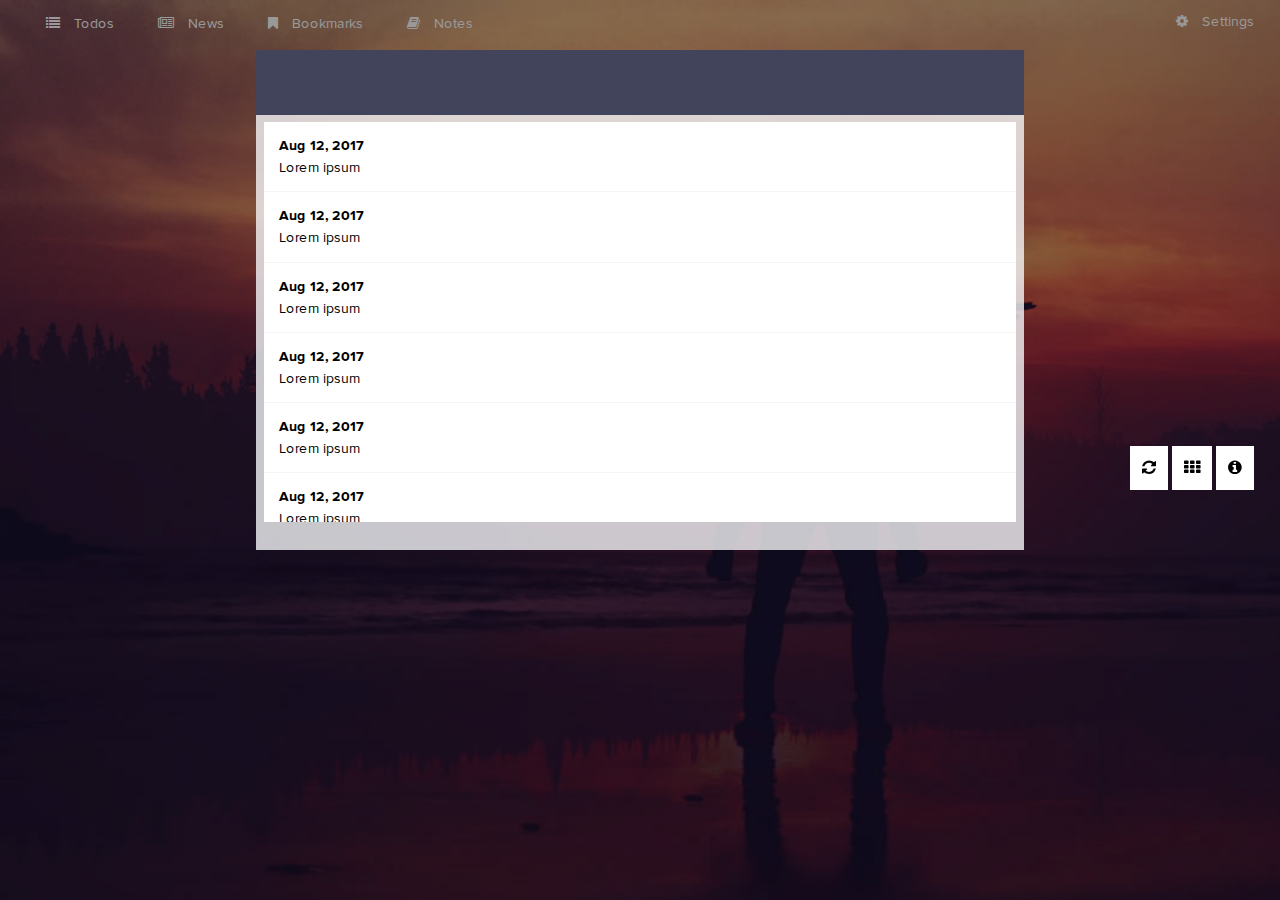
==== index.html @ 051ea27d "initial notes page" ====
<!DOCTYPE html>
<html lang="en">
<head>
	<title> Dashboard </title>
	<meta charset="utf-8">
	<meta name="viewport" content="width=device-width, initial-scale=1">
	<link rel="stylesheet" type="text/css" href="public/css/font.css">
	<link rel="stylesheet" type="text/css" href="public/css/app.css">
	<link rel="stylesheet" type="text/css" href="public/font-awesome/css/font-awesome.min.css">
</head>
<body id="body">

	<div class="notes-background">
		<div class="notes">
			<header></header>
			<div class="notes-main">
				<div class="notes-content"> 
					<span> Aug 12, 2017 </span>
					<span>Lorem ipsum </span>
				</div>
				<div class="notes-content"> 
					<span> Aug 12, 2017 </span>
					<span>Lorem ipsum </span>
				</div>
				<div class="notes-content"> 
					<span> Aug 12, 2017 </span>
					<span>Lorem ipsum </span>
				</div>
				<div class="notes-content"> 
					<span> Aug 12, 2017 </span>
					<span>Lorem ipsum </span>
				</div>
				<div class="notes-content"> 
					<span> Aug 12, 2017 </span>
					<span>Lorem ipsum </span>
				</div>
				<div class="notes-content"> 
					<span> Aug 12, 2017 </span>
					<span>Lorem ipsum </span>
				</div>
				<div class="notes-content"> 
					<span> Aug 12, 2017 </span>
					<span>Lorem ipsum </span>
				</div>
				<div class="notes-content"> 
					<span> Aug 12, 2017 </span>
					<span>Lorem ipsum </span>
				</div>																				
			</div>
		</div>
	</div>

	<div class="outerwrapper">
		<header>
			<div class="header-left">
				<ul>
					<li><a href="javascript:;"> <i class="fa fa-list"></i> Todos </a></li>
					<li><a href="javascript:;"> <i class="fa fa-newspaper-o"></i> News </a></li>
					<li><a href="javascript:;"> <i class="fa fa-bookmark"></i> Bookmarks </a></li>
					<li><a href="javascript:;"> <i class="fa fa-book"></i> Notes </a></li>
				</ul>
			</div>
			<div class="header-right">
				<i class="fa fa-cog"></i> Settings
			</div>
		</header>
		<main>
			<div class="main-inner">
				<div class="time-box" id="time"></div>
				<div class="date-box" id="date"></div>
			</div>
		</main>
		<footer>
			<div class="footer-left"></div>
			<div class="footer-right">
				<div class="footer-right-info" id="info-box">
					picture from unsplash.com
				</div>

				<div class="footer-right-info" id="background-image-box">
					<div class="image-box"></div>
					<div class="image-box"></div>
					<div class="image-box"></div>
					<div class="image-box"></div>
					<div class="image-box"></div>
					<div class="image-box"></div>
				</div>

				<span id="refresh"> <i class="fa fa-refresh"></i> </span>
				<span id="showImage"> <i class="fa fa-th"></i> </span>
				<span id="info"> <i class="fa fa-info-circle"></i> </span>
			</div>
		</footer>
	</div>

	<script type="text/javascript" src="public/js/background.js"></script>
	<script type="text/javascript" src="public/js/time.js"></script>
</body>
</html>
---- public/css/font.css ----
@font-face {
	font-family: 'Proxima Nova';
	font-weight: 300;
	font-style: normal;
	src: url("../fonts/proximanova/ProximaNova-Light.eot");
	src: url("../fonts/proximanova/ProximaNova-Light.eot?#iefix") format("embedded-opentype"), url("../fonts/proximanova/ProximaNova-Light.woff2") format("woff2"), url("../fonts/proximanova/ProximaNova-Light.woff") format("woff"), url("../fonts/proximanova/ProximaNova-Light.ttf") format("truetype"), url("../fonts/proximanova/ProximaNova-Light.svg#ProximaNova-Light") format("svg")
}
@font-face {
	font-family: 'Proxima Nova';
	font-weight: bold;
	font-style: normal;
	src: url("../fonts/proximanova/ProximaNova-Bold.eot");
	src: url("../fonts/proximanova/ProximaNova-Bold.eot?#iefix") format("embedded-opentype"), url("../fonts/proximanova/ProximaNova-Bold.woff2") format("woff2"), url("../fonts/proximanova/ProximaNova-Bold.woff") format("woff"), url("../fonts/proximanova/ProximaNova-Bold.ttf") format("truetype"), url("../fonts/proximanova/ProximaNova-Bold.svg#ProximaNova-Bold") format("svg")
}
@font-face {
	font-family: 'Proxima Nova';
	font-weight: normal;
	font-style: normal;
	src: url("../fonts/proximanova/ProximaNova-Regular.eot");
	src: url("../fonts/proximanova/ProximaNova-Regular.eot?#iefix") format("embedded-opentype"), url("../fonts/proximanova/ProximaNova-Regular.woff2") format("woff2"), url("../fonts/proximanova/ProximaNova-Regular.woff") format("woff"), url("../fonts/proximanova/ProximaNova-Regular.ttf") format("truetype"), url("../fonts/proximanova/ProximaNova-Regular.svg#ProximaNova-Regular") format("svg")
}
---- public/css/app.css ----
html, body, ul, ol, li, form, fieldset, legend, div {
  margin: 0;
  padding: 0;
  box-sizing: border-box; }

h1, h2, h3, h4, h5, h6, p {
  margin: 0;
  padding: 0; }

a {
  text-decoration: none; }

fieldset, img {
  border: 0; }

.outer-wrapper {
  width: 100%;
  margin: 0 auto;
  box-sizing: border-box; }

html {
  min-height: 100%;
  margin: 0;
  padding: 0; }

body {
  background-image: url("../../public/images/background.jpg");
  background-repeat: no-repeat;
  font-family: "Proxima Nova", sans-serif;
  background-size: cover;
  box-sizing: border-box; }

.outerwrapper {
  width: 100%;
  height: auto;
  margin: auto; }

header {
  width: 96%;
  padding: 1% 2%;
  margin-bottom: 130px; }
  header:after {
    content: "";
    display: block;
    clear: both; }

.header-left {
  float: left; }
  .header-left ul {
    list-style-type: none; }
    .header-left ul li {
      display: inline-block; }
      .header-left ul li i {
        margin-right: 10px; }
      .header-left ul li a {
        margin: 20px;
        font-size: 14px;
        color: #FFF; }

.header-right {
  font-size: 14px;
  float: right;
  color: #FFF; }
  .header-right i {
    margin-right: 10px; }

main {
  padding: 2% 3%; }

.main-inner {
  max-width: 600px;
  height: auto;
  margin: auto; }

.time-box {
  max-width: auto;
  margin: auto;
  height: auto;
  text-align: center; }
  .time-box h3 {
    font-size: 100px;
    color: #FFF; }

.date-box {
  max-width: auto;
  margin: auto;
  height: auto;
  text-align: center; }
  .date-box h3 {
    font-size: 20px;
    color: #FFF; }

.notes-background {
  background: rgba(0, 0, 0, 0.4);
  position: fixed;
  width: 100%;
  height: 100%;
  font-size: 14px;
  top: 0;
  left: 0; }

.notes {
  width: 60%;
  max-width: 1000px;
  height: 500px;
  position: fixed;
  top: 50px;
  left: 50%;
  background: rgba(244, 245, 248, 0.8);
  transform: translate(-50%, 0); }
  .notes header {
    width: 96%;
    height: 50px;
    margin: auto;
    background: #42445B; }

.notes-main {
  width: 98%;
  height: 400px;
  overflow-y: hidden;
  overflow-y: scroll;
  margin: 7px auto;
  background: #FFF; }

.notes-content {
  width: 100%;
  height: auto;
  margin: auto;
  padding: 2%;
  border-bottom: 1px solid #F5F5F5; }
  .notes-content:hover {
    background-color: #F5F5F5; }
  .notes-content span {
    display: block; }
    .notes-content span:nth-of-type(1) {
      color: #000;
      font-weight: 600;
      margin-bottom: 5px; }

footer {
  width: 96%;
  padding: 2%;
  margin-top: 170px;
  position: relative; }
  footer:after {
    content: "";
    display: block;
    clear: both; }

.footer-left {
  float: left; }

.footer-right {
  float: right; }
  .footer-right span {
    display: inline-block;
    padding: 12px;
    background: #FFF;
    cursor: pointer; }

.background-image-box,
.footer-right-info {
  width: 200px;
  height: auto;
  background-color: #FFF;
  position: absolute;
  font-size: 12px;
  bottom: 75px;
  right: 27px;
  display: none;
  padding: 1%; }

.background-image-box:after {
  content: "";
  display: block;
  clear: both; }

.image-box {
  width: 50px;
  height: 50px;
  background-color: red;
  margin-right: 3px;
  margin-left: 3px;
  margin-bottom: 3px;
  float: left; }

/*# sourceMappingURL=app.css.map */
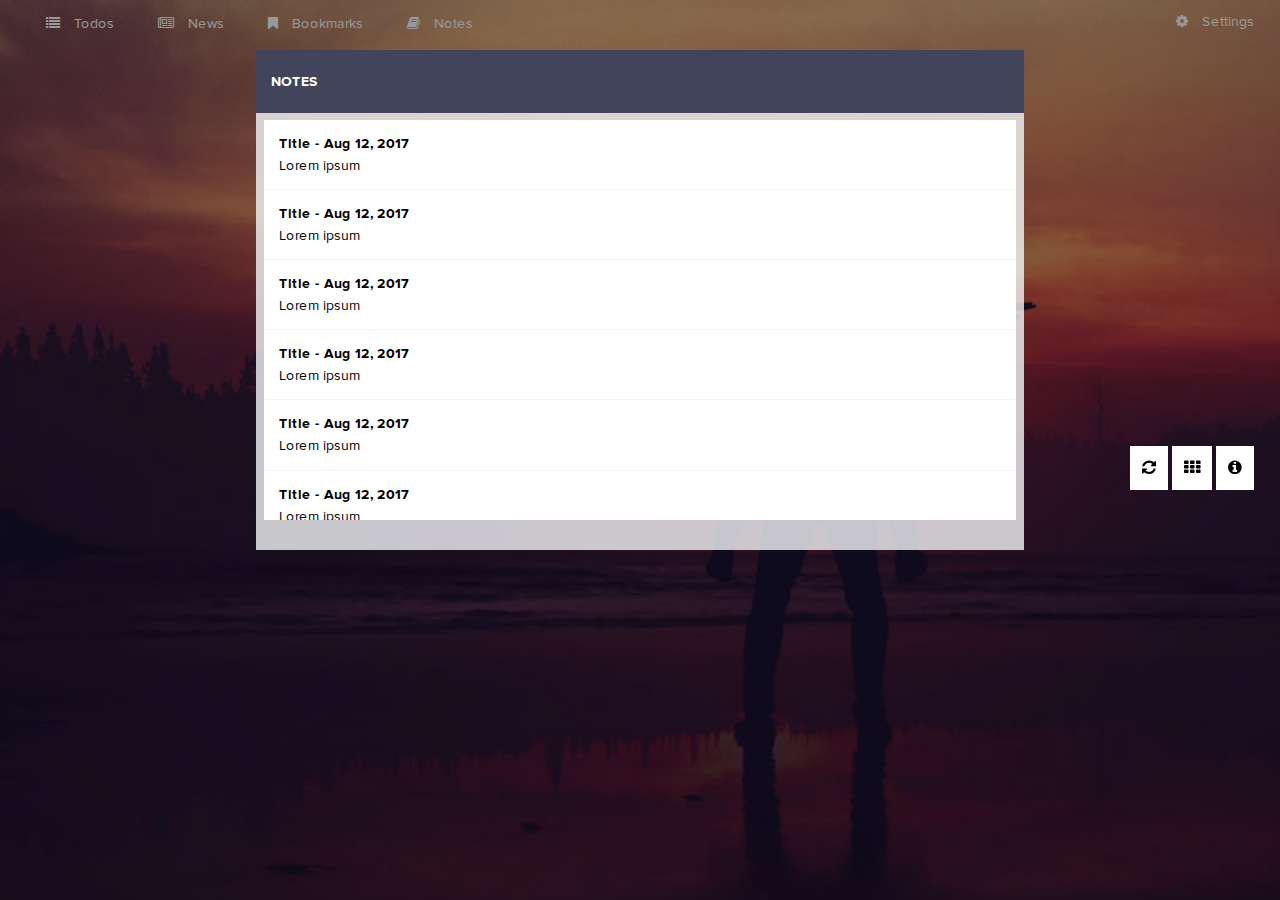
==== commit 24f9c4dd: "added readme" ====
--- a/index.html
+++ b/index.html
@@ -12,38 +12,40 @@
 
 	<div class="notes-background">
 		<div class="notes">
-			<header></header>
+			<div class="notes-header">
+				<h4>NOTES</h4>
+			</div>
 			<div class="notes-main">
 				<div class="notes-content"> 
-					<span> Aug 12, 2017 </span>
+					<span> Title - Aug 12, 2017 </span>
 					<span>Lorem ipsum </span>
 				</div>
 				<div class="notes-content"> 
-					<span> Aug 12, 2017 </span>
+					<span> Title - Aug 12, 2017 </span>
 					<span>Lorem ipsum </span>
 				</div>
 				<div class="notes-content"> 
-					<span> Aug 12, 2017 </span>
+					<span> Title - Aug 12, 2017 </span>
 					<span>Lorem ipsum </span>
 				</div>
 				<div class="notes-content"> 
-					<span> Aug 12, 2017 </span>
+					<span> Title - Aug 12, 2017 </span>
 					<span>Lorem ipsum </span>
 				</div>
 				<div class="notes-content"> 
-					<span> Aug 12, 2017 </span>
+					<span> Title - Aug 12, 2017 </span>
 					<span>Lorem ipsum </span>
 				</div>
 				<div class="notes-content"> 
-					<span> Aug 12, 2017 </span>
+					<span> Title - Aug 12, 2017 </span>
 					<span>Lorem ipsum </span>
 				</div>
 				<div class="notes-content"> 
-					<span> Aug 12, 2017 </span>
+					<span> Title - Aug 12, 2017 </span>
 					<span>Lorem ipsum </span>
 				</div>
 				<div class="notes-content"> 
-					<span> Aug 12, 2017 </span>
+					<span> Title - Aug 12, 2017 </span>
 					<span>Lorem ipsum </span>
 				</div>																				
 			</div>
--- a/public/css/app.css
+++ b/public/css/app.css
@@ -108,11 +108,15 @@
   left: 50%;
   background: rgba(244, 245, 248, 0.8);
   transform: translate(-50%, 0); }
-  .notes header {
-    width: 96%;
-    height: 50px;
-    margin: auto;
-    background: #42445B; }
+
+.notes-header {
+  width: 100%;
+  height: auto;
+  margin: auto;
+  padding: 3% 2%;
+  background: #42445B; }
+  .notes-header h4 {
+    color: #FFF; }
 
 .notes-main {
   width: 98%;
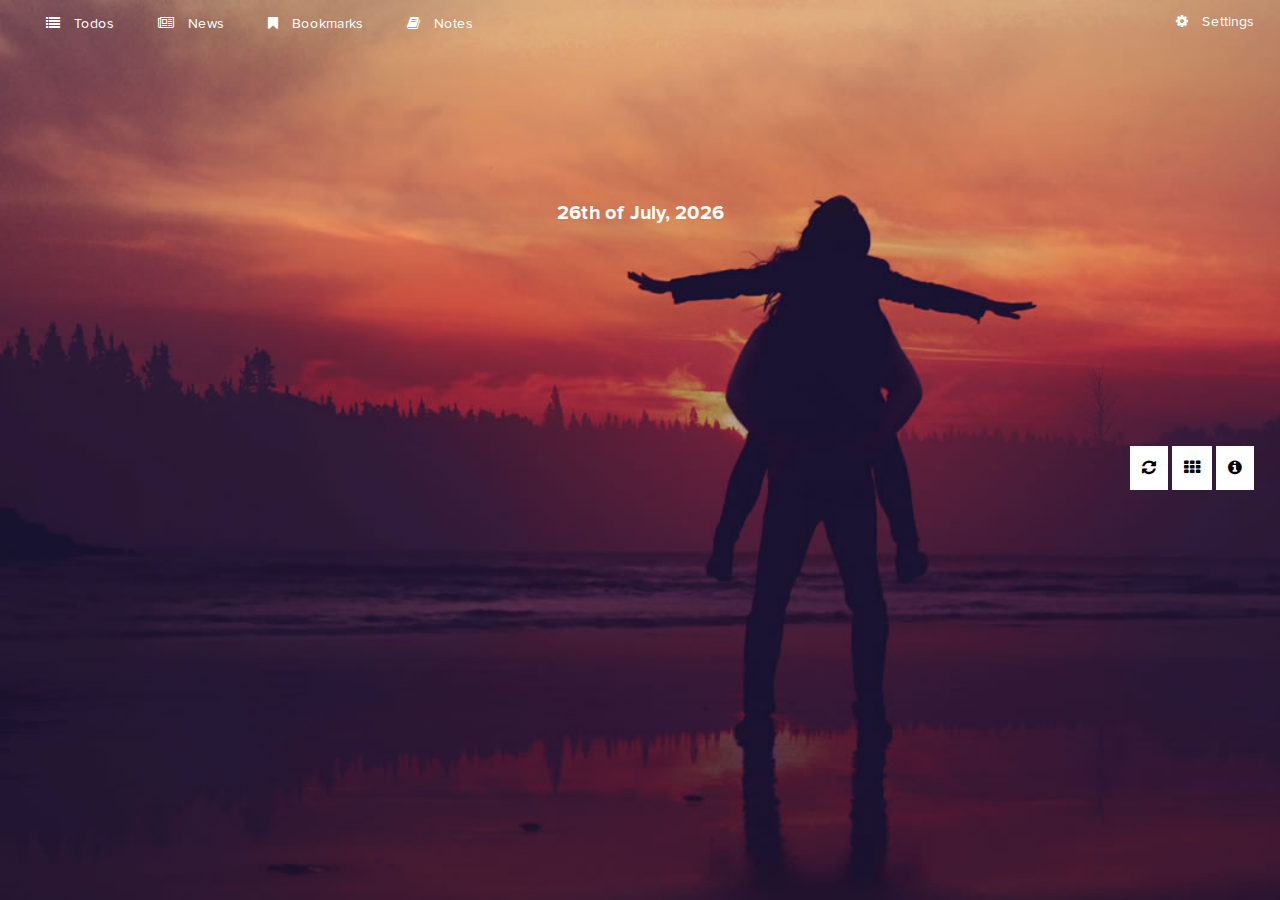
==== commit 87305d64: "added notes open and close" ====
--- a/index.html
+++ b/index.html
@@ -14,6 +14,7 @@
 		<div class="notes">
 			<div class="notes-header">
 				<h4>NOTES</h4>
+				<h5><a href="javascript:;" id="notes-close">close</a></h5>
 			</div>
 			<div class="notes-main">
 				<div class="notes-content"> 
@@ -59,7 +60,7 @@
 					<li><a href="javascript:;"> <i class="fa fa-list"></i> Todos </a></li>
 					<li><a href="javascript:;"> <i class="fa fa-newspaper-o"></i> News </a></li>
 					<li><a href="javascript:;"> <i class="fa fa-bookmark"></i> Bookmarks </a></li>
-					<li><a href="javascript:;"> <i class="fa fa-book"></i> Notes </a></li>
+					<li><a href="javascript:;" id="notes"> <i class="fa fa-book"></i> Notes </a></li>
 				</ul>
 			</div>
 			<div class="header-right">
@@ -97,5 +98,6 @@
 
 	<script type="text/javascript" src="public/js/background.js"></script>
 	<script type="text/javascript" src="public/js/time.js"></script>
+	<script type="text/javascript" src="public/js/notes.js"></script>
 </body>
 </html>--- a/public/css/app.css
+++ b/public/css/app.css
@@ -96,6 +96,7 @@
   width: 100%;
   height: 100%;
   font-size: 14px;
+  display: none;
   top: 0;
   left: 0; }
 
@@ -116,6 +117,16 @@
   padding: 3% 2%;
   background: #42445B; }
   .notes-header h4 {
+    color: #FFF;
+    float: left; }
+  .notes-header h5 {
+    color: #FFF;
+    float: right; }
+  .notes-header:after {
+    content: "";
+    display: block;
+    clear: both; }
+  .notes-header a {
     color: #FFF; }
 
 .notes-main {
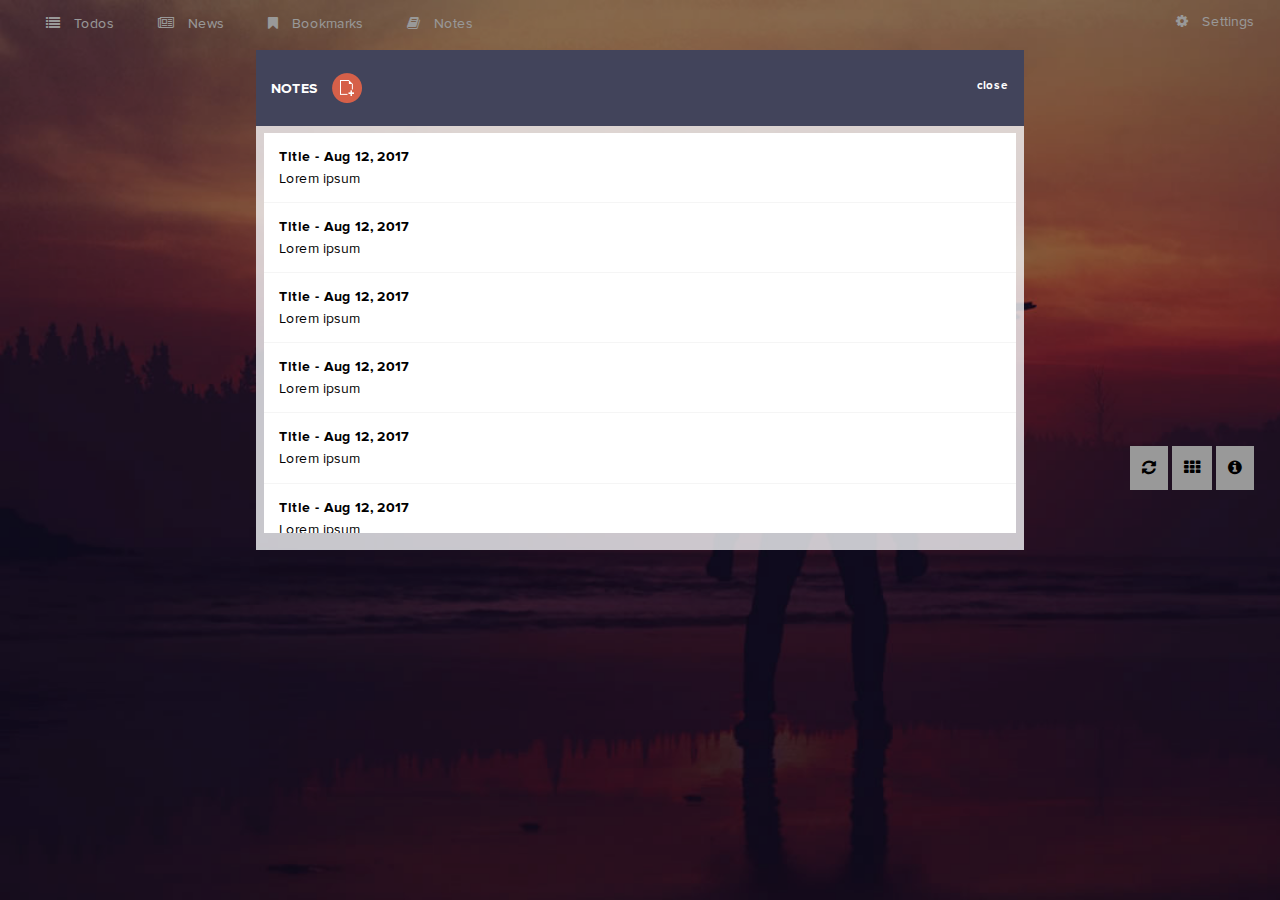
==== commit 0974e19f: "notes editable area initial draft don" ====
--- a/index.html
+++ b/index.html
@@ -13,9 +13,12 @@
 	<div class="notes-background">
 		<div class="notes">
 			<div class="notes-header">
-				<h4>NOTES</h4>
+				<h4>NOTES 
+					<a href="javascript:;" id="new-note"><img src="public/images/new-note.png"></a>
+				</h4>
 				<h5><a href="javascript:;" id="notes-close">close</a></h5>
 			</div>
+			<div class="notes-edit-area"></div>
 			<div class="notes-main">
 				<div class="notes-content"> 
 					<span> Title - Aug 12, 2017 </span>
--- a/public/css/app.css
+++ b/public/css/app.css
@@ -96,7 +96,7 @@
   width: 100%;
   height: 100%;
   font-size: 14px;
-  display: none;
+  z-index: 99999999999999999;
   top: 0;
   left: 0; }
 
@@ -119,9 +119,13 @@
   .notes-header h4 {
     color: #FFF;
     float: left; }
+    .notes-header h4 img {
+      vertical-align: -10px;
+      margin-left: 10px; }
   .notes-header h5 {
     color: #FFF;
-    float: right; }
+    float: right;
+    margin-top: 5px; }
   .notes-header:after {
     content: "";
     display: block;
@@ -137,14 +141,26 @@
   margin: 7px auto;
   background: #FFF; }
 
+.notes-edit-area {
+  width: 98%;
+  height: 400px;
+  overflow-y: hidden;
+  overflow-y: scroll;
+  margin: 7px auto;
+  display: none;
+  background: #000; }
+
 .notes-content {
   width: 100%;
   height: auto;
   margin: auto;
   padding: 2%;
-  border-bottom: 1px solid #F5F5F5; }
+  border-bottom: 1px solid #F5F5F5;
+  cursor: pointer; }
   .notes-content:hover {
     background-color: #F5F5F5; }
+  .notes-content:active {
+    background-color: #E3E2E0; }
   .notes-content span {
     display: block; }
     .notes-content span:nth-of-type(1) {
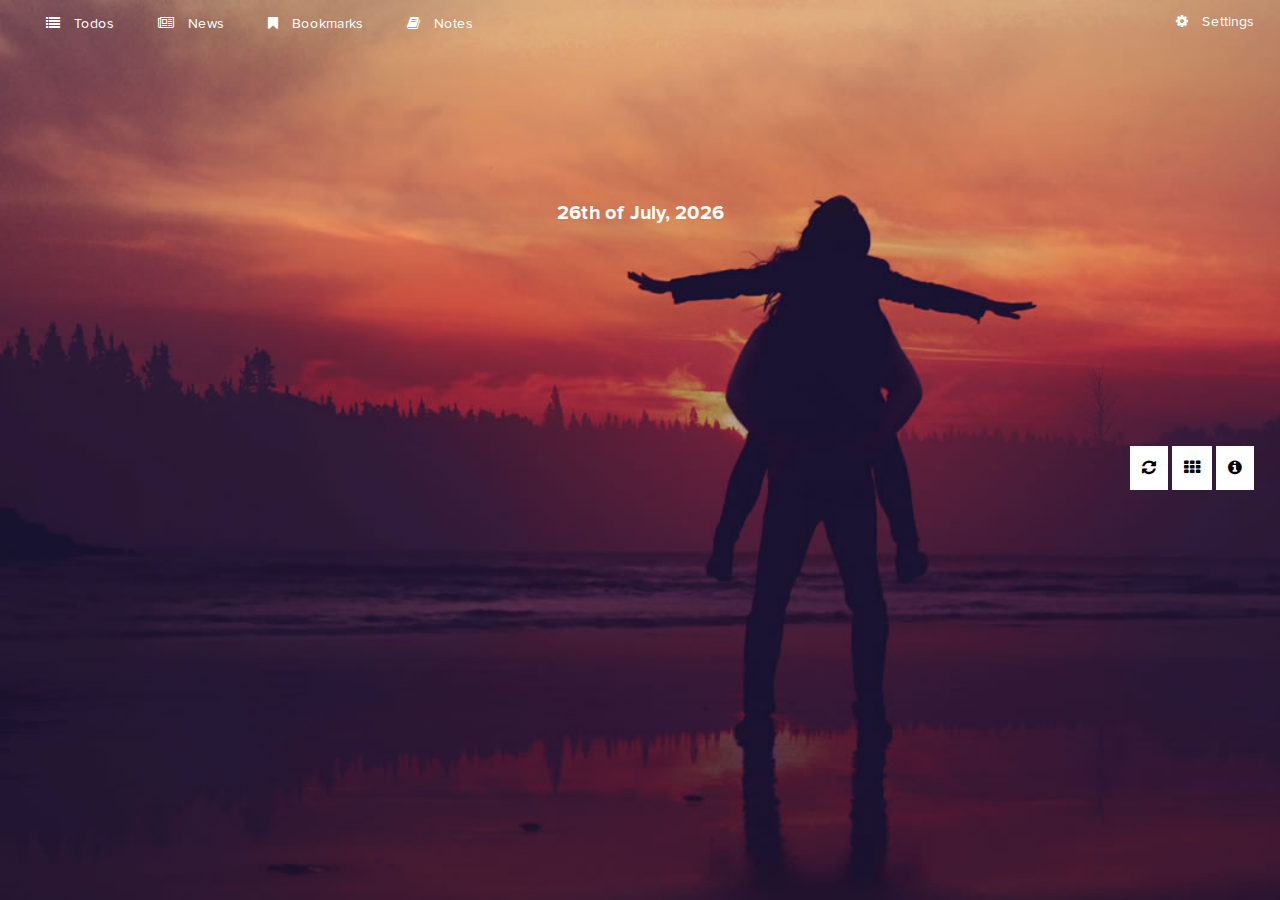
==== commit d0e8a91d: "notes" ====
--- a/index.html
+++ b/index.html
@@ -18,7 +18,15 @@
 				</h4>
 				<h5><a href="javascript:;" id="notes-close">close</a></h5>
 			</div>
-			<div class="notes-edit-area"></div>
+			<div class="notes-edit-area">
+				<div class="notes-title">
+					<label> Title </label>
+					<input type="text" name="">
+				</div>
+				<div class="notes-body">
+					<textarea></textarea>
+				</div>
+			</div>
 			<div class="notes-main">
 				<div class="notes-content"> 
 					<span> Title - Aug 12, 2017 </span>
--- a/public/css/app.css
+++ b/public/css/app.css
@@ -96,6 +96,7 @@
   width: 100%;
   height: 100%;
   font-size: 14px;
+  display: none;
   z-index: 99999999999999999;
   top: 0;
   left: 0; }
@@ -141,15 +142,6 @@
   margin: 7px auto;
   background: #FFF; }
 
-.notes-edit-area {
-  width: 98%;
-  height: 400px;
-  overflow-y: hidden;
-  overflow-y: scroll;
-  margin: 7px auto;
-  display: none;
-  background: #000; }
-
 .notes-content {
   width: 100%;
   height: auto;
@@ -168,6 +160,37 @@
       font-weight: 600;
       margin-bottom: 5px; }
 
+.notes-edit-area {
+  width: 98%;
+  height: 400px;
+  overflow-y: hidden;
+  overflow-y: scroll;
+  margin: 7px auto;
+  display: none;
+  background: #000; }
+
+.notes-title {
+  width: 100%;
+  height: auto;
+  margin: auto;
+  padding: 2%; }
+
+.notes-body {
+  width: 100%;
+  height: auto;
+  margin: auto;
+  padding: 2%; }
+
+input {
+  width: 100%;
+  outline: none;
+  border: none; }
+
+textarea {
+  width: 100%;
+  height: 300px;
+  margin: auto; }
+
 footer {
   width: 96%;
   padding: 2%;
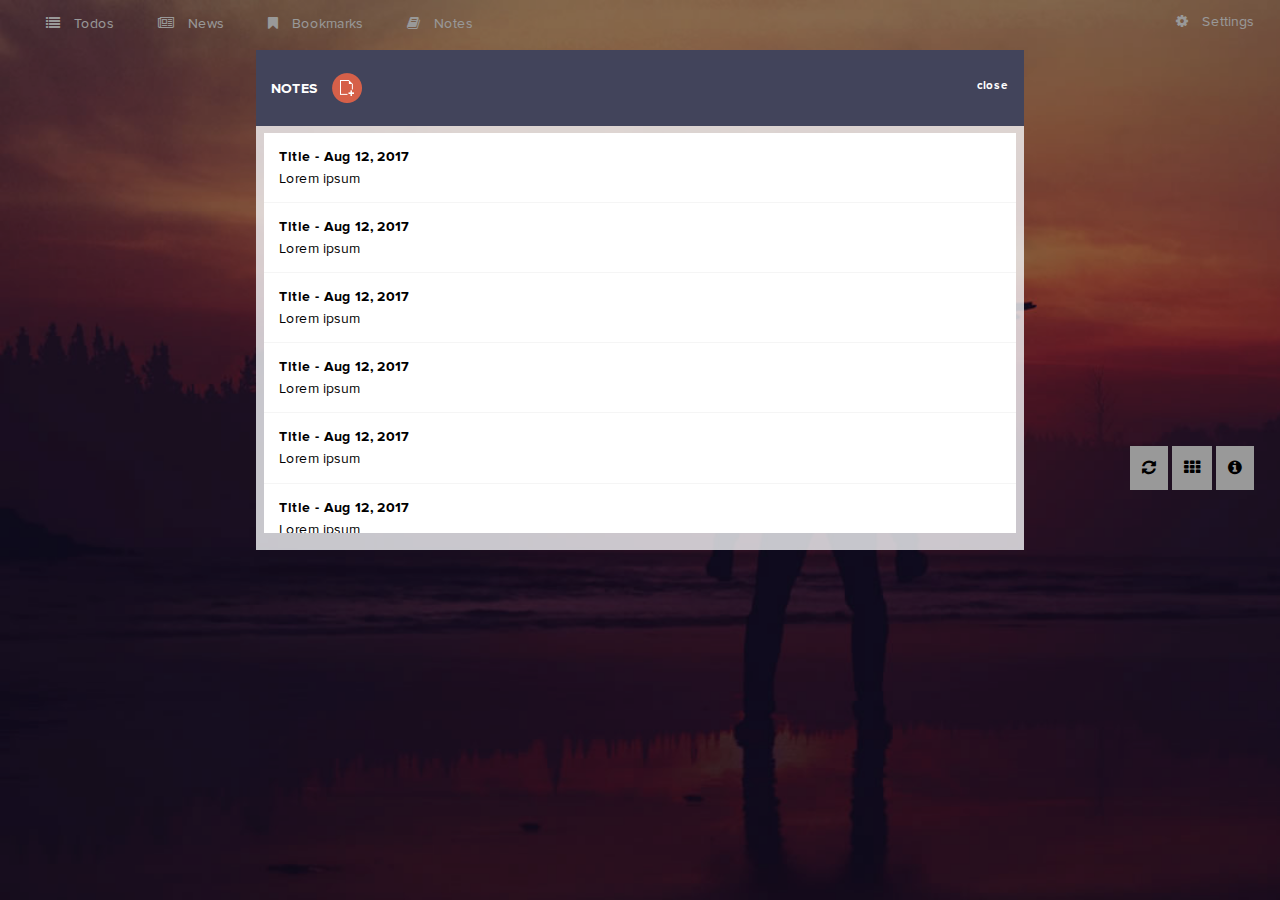
==== commit b51cc1b0: "finished styling notes area" ====
--- a/index.html
+++ b/index.html
@@ -25,6 +25,9 @@
 				</div>
 				<div class="notes-body">
 					<textarea></textarea>
+				</div>
+				<div class="notes-submit">
+					<input type="submit" name="" value="SAVE NOTE">
 				</div>
 			</div>
 			<div class="notes-main">
--- a/public/css/app.css
+++ b/public/css/app.css
@@ -96,7 +96,6 @@
   width: 100%;
   height: 100%;
   font-size: 14px;
-  display: none;
   z-index: 99999999999999999;
   top: 0;
   left: 0; }
@@ -166,30 +165,44 @@
   overflow-y: hidden;
   overflow-y: scroll;
   margin: 7px auto;
-  display: none;
-  background: #000; }
-
+  display: none; }
+
+.notes-submit,
+.notes-body,
 .notes-title {
   width: 100%;
   height: auto;
   margin: auto;
-  padding: 2%; }
-
-.notes-body {
-  width: 100%;
-  height: auto;
-  margin: auto;
-  padding: 2%; }
+  padding: 1% 2%; }
 
 input {
-  width: 100%;
   outline: none;
-  border: none; }
+  border: none;
+  font-family: "Proxima Nova", sans-serif; }
+  input[type="text"] {
+    width: 97.5%;
+    padding: 1%;
+    border: 1px solid #F5F5F5; }
+  input[type="submit"] {
+    width: 200px;
+    background: #42445B;
+    padding: 1%;
+    border: 1px solid #42445B;
+    color: #FFF;
+    cursor: pointer; }
+    input[type="submit"]:hover {
+      background: #D66049;
+      padding: 1%;
+      border: 1px solid #D66049; }
 
 textarea {
-  width: 100%;
-  height: 300px;
-  margin: auto; }
+  width: 97.5%;
+  padding: 1%;
+  height: 250px;
+  margin: auto;
+  font-family: "Proxima Nova", sans-serif;
+  border: 1px solid #F5F5F5;
+  outline: none; }
 
 footer {
   width: 96%;
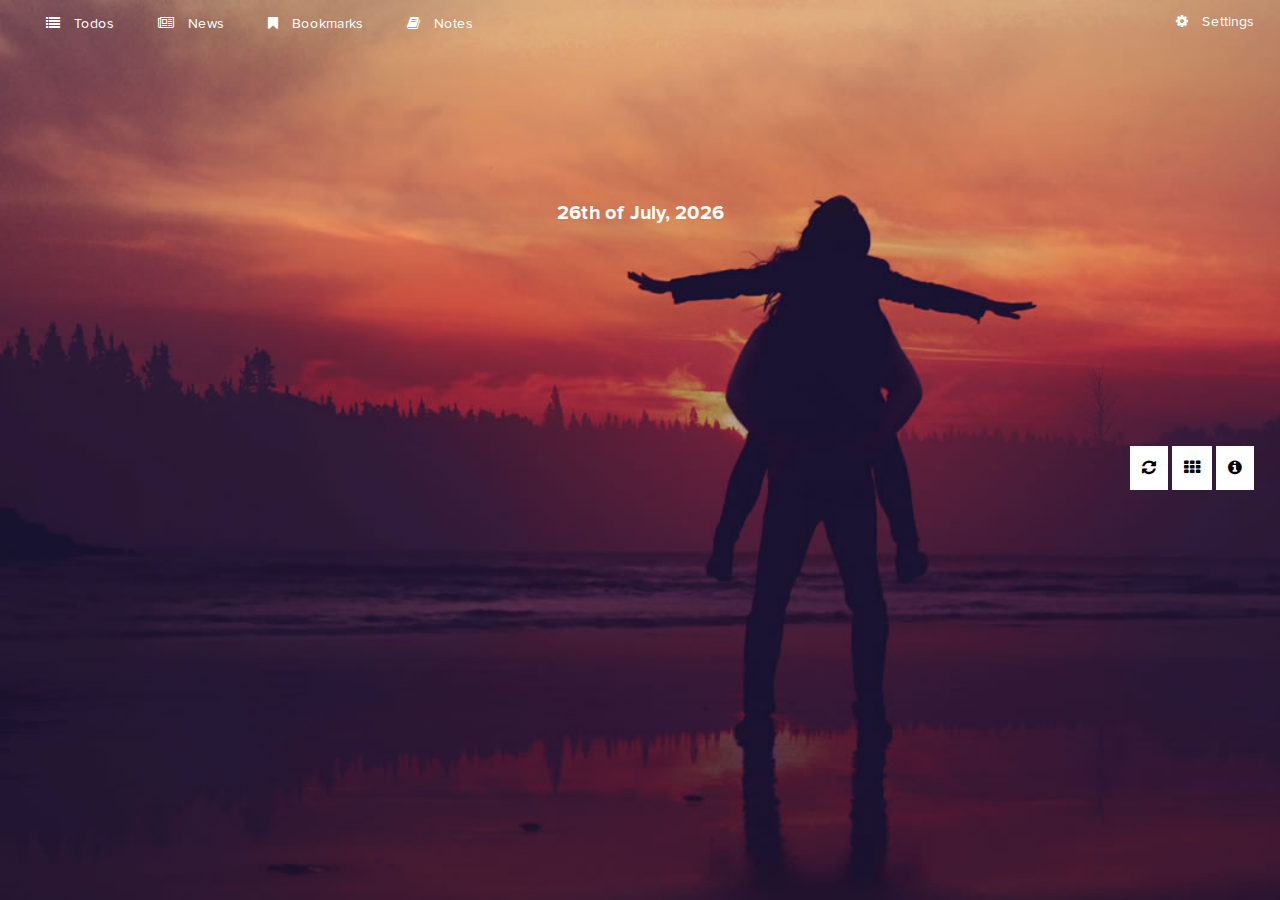
==== commit d01c6bd0: "Added indexeddb" ====
--- a/index.html
+++ b/index.html
@@ -12,57 +12,31 @@
 
 	<div class="notes-background">
 		<div class="notes">
-			<div class="notes-header">
-				<h4>NOTES 
-					<a href="javascript:;" id="new-note"><img src="public/images/new-note.png"></a>
-				</h4>
-				<h5><a href="javascript:;" id="notes-close">close</a></h5>
-			</div>
-			<div class="notes-edit-area">
-				<div class="notes-title">
-					<label> Title </label>
-					<input type="text" name="">
+			<div class="notes-view">
+				dssdsdf sdsd
+			</div>	
+			<div class="edit">		
+				<div class="notes-header">
+					<h4>NOTES 
+						<a href="javascript:;" id="new-note"><img src="public/images/new-note.png"></a>
+					</h4>
+					<h5><a href="javascript:;" id="notes-close">close</a></h5>
 				</div>
-				<div class="notes-body">
-					<textarea></textarea>
-				</div>
-				<div class="notes-submit">
-					<input type="submit" name="" value="SAVE NOTE">
+				<div class="notes-edit-area">
+					<div class="notes-title">
+						<label> Title </label>
+						<input type="text" name="" id="notes-title">
+					</div>
+					<div class="notes-body">
+						<textarea id="notes-body"></textarea>
+					</div>
+					<div class="notes-submit">
+						<input type="submit" id="submit-note" name="" onclick="addNotes()" value="SAVE NOTE">
+					</div>
 				</div>
 			</div>
-			<div class="notes-main">
-				<div class="notes-content"> 
-					<span> Title - Aug 12, 2017 </span>
-					<span>Lorem ipsum </span>
-				</div>
-				<div class="notes-content"> 
-					<span> Title - Aug 12, 2017 </span>
-					<span>Lorem ipsum </span>
-				</div>
-				<div class="notes-content"> 
-					<span> Title - Aug 12, 2017 </span>
-					<span>Lorem ipsum </span>
-				</div>
-				<div class="notes-content"> 
-					<span> Title - Aug 12, 2017 </span>
-					<span>Lorem ipsum </span>
-				</div>
-				<div class="notes-content"> 
-					<span> Title - Aug 12, 2017 </span>
-					<span>Lorem ipsum </span>
-				</div>
-				<div class="notes-content"> 
-					<span> Title - Aug 12, 2017 </span>
-					<span>Lorem ipsum </span>
-				</div>
-				<div class="notes-content"> 
-					<span> Title - Aug 12, 2017 </span>
-					<span>Lorem ipsum </span>
-				</div>
-				<div class="notes-content"> 
-					<span> Title - Aug 12, 2017 </span>
-					<span>Lorem ipsum </span>
-				</div>																				
+			<div class="notes-main" id="notemain">
+																		
 			</div>
 		</div>
 	</div>
@@ -112,6 +86,8 @@
 
 	<script type="text/javascript" src="public/js/background.js"></script>
 	<script type="text/javascript" src="public/js/time.js"></script>
+	<script type="text/javascript" src="public/js/indexedDb.js"></script>
 	<script type="text/javascript" src="public/js/notes.js"></script>
+
 </body>
 </html>--- a/public/css/app.css
+++ b/public/css/app.css
@@ -1,94 +1,117 @@
 html, body, ul, ol, li, form, fieldset, legend, div {
   margin: 0;
   padding: 0;
-  box-sizing: border-box; }
+  box-sizing: border-box;
+}
 
 h1, h2, h3, h4, h5, h6, p {
   margin: 0;
-  padding: 0; }
+  padding: 0;
+}
 
 a {
-  text-decoration: none; }
+  text-decoration: none;
+}
 
 fieldset, img {
-  border: 0; }
+  border: 0;
+}
 
 .outer-wrapper {
   width: 100%;
   margin: 0 auto;
-  box-sizing: border-box; }
+  box-sizing: border-box;
+}
 
 html {
   min-height: 100%;
   margin: 0;
-  padding: 0; }
+  padding: 0;
+}
 
 body {
   background-image: url("../../public/images/background.jpg");
   background-repeat: no-repeat;
   font-family: "Proxima Nova", sans-serif;
   background-size: cover;
-  box-sizing: border-box; }
+  box-sizing: border-box;
+}
 
 .outerwrapper {
   width: 100%;
   height: auto;
-  margin: auto; }
+  margin: auto;
+}
 
 header {
   width: 96%;
   padding: 1% 2%;
-  margin-bottom: 130px; }
-  header:after {
-    content: "";
-    display: block;
-    clear: both; }
+  margin-bottom: 130px;
+}
+header:after {
+  content: "";
+  display: block;
+  clear: both;
+}
 
 .header-left {
-  float: left; }
-  .header-left ul {
-    list-style-type: none; }
-    .header-left ul li {
-      display: inline-block; }
-      .header-left ul li i {
-        margin-right: 10px; }
-      .header-left ul li a {
-        margin: 20px;
-        font-size: 14px;
-        color: #FFF; }
+  float: left;
+}
+.header-left ul {
+  list-style-type: none;
+}
+.header-left ul li {
+  display: inline-block;
+}
+.header-left ul li i {
+  margin-right: 10px;
+}
+.header-left ul li a {
+  margin: 20px;
+  font-size: 14px;
+  color: #FFF;
+}
 
 .header-right {
   font-size: 14px;
   float: right;
-  color: #FFF; }
-  .header-right i {
-    margin-right: 10px; }
+  color: #FFF;
+}
+.header-right i {
+  margin-right: 10px;
+}
 
 main {
-  padding: 2% 3%; }
+  padding: 2% 3%;
+}
 
 .main-inner {
   max-width: 600px;
   height: auto;
-  margin: auto; }
+  margin: auto;
+}
 
 .time-box {
   max-width: auto;
   margin: auto;
   height: auto;
-  text-align: center; }
-  .time-box h3 {
-    font-size: 100px;
-    color: #FFF; }
+  text-align: center;
+}
+.time-box h3 {
+  font-size: 100px;
+  color: #FFF;
+}
 
 .date-box {
   max-width: auto;
   margin: auto;
   height: auto;
-  text-align: center; }
-  .date-box h3 {
-    font-size: 20px;
-    color: #FFF; }
+  text-align: center;
+}
+.date-box h3 {
+  font-size: 20px;
+  color: #FFF;
+}
 
 .notes-background {
   background: rgba(0, 0, 0, 0.4);
@@ -96,9 +119,11 @@
   width: 100%;
   height: 100%;
   font-size: 14px;
+  display: none;
   z-index: 99999999999999999;
   top: 0;
-  left: 0; }
+  left: 0;
+}
 
 .notes {
   width: 60%;
@@ -108,30 +133,37 @@
   top: 50px;
   left: 50%;
   background: rgba(244, 245, 248, 0.8);
-  transform: translate(-50%, 0); }
+  transform: translate(-50%, 0);
+}
 
 .notes-header {
   width: 100%;
   height: auto;
   margin: auto;
   padding: 3% 2%;
-  background: #42445B; }
-  .notes-header h4 {
-    color: #FFF;
-    float: left; }
-    .notes-header h4 img {
-      vertical-align: -10px;
-      margin-left: 10px; }
-  .notes-header h5 {
-    color: #FFF;
-    float: right;
-    margin-top: 5px; }
-  .notes-header:after {
-    content: "";
-    display: block;
-    clear: both; }
-  .notes-header a {
-    color: #FFF; }
+  background: #42445B;
+}
+.notes-header h4 {
+  color: #FFF;
+  float: left;
+}
+.notes-header h4 img {
+  vertical-align: -10px;
+  margin-left: 10px;
+}
+.notes-header h5 {
+  color: #FFF;
+  float: right;
+  margin-top: 5px;
+}
+.notes-header:after {
+  content: "";
+  display: block;
+  clear: both;
+}
+.notes-header a {
+  color: #FFF;
+}
 
 .notes-main {
   width: 98%;
@@ -139,7 +171,8 @@
   overflow-y: hidden;
   overflow-y: scroll;
   margin: 7px auto;
-  background: #FFF; }
+  background: #FFF;
+}
 
 .notes-content {
   width: 100%;
@@ -147,17 +180,22 @@
   margin: auto;
   padding: 2%;
   border-bottom: 1px solid #F5F5F5;
-  cursor: pointer; }
-  .notes-content:hover {
-    background-color: #F5F5F5; }
-  .notes-content:active {
-    background-color: #E3E2E0; }
-  .notes-content span {
-    display: block; }
-    .notes-content span:nth-of-type(1) {
-      color: #000;
-      font-weight: 600;
-      margin-bottom: 5px; }
+  cursor: pointer;
+}
+.notes-content:hover {
+  background-color: #F5F5F5;
+}
+.notes-content:active {
+  background-color: #E3E2E0;
+}
+.notes-content span {
+  display: block;
+}
+.notes-content span:nth-of-type(1) {
+  color: #000;
+  font-weight: 600;
+  margin-bottom: 5px;
+}
 
 .notes-edit-area {
   width: 98%;
@@ -165,7 +203,8 @@
   overflow-y: hidden;
   overflow-y: scroll;
   margin: 7px auto;
-  display: none; }
+  display: none;
+}
 
 .notes-submit,
 .notes-body,
@@ -173,27 +212,41 @@
   width: 100%;
   height: auto;
   margin: auto;
-  padding: 1% 2%; }
+  padding: 1% 2%;
+}
+
+.notes-view {
+  width: 98%;
+  height: 400px;
+  overflow-y: hidden;
+  overflow-y: scroll;
+  margin: 7px auto;
+  display: none;
+}
 
 input {
   outline: none;
   border: none;
-  font-family: "Proxima Nova", sans-serif; }
-  input[type="text"] {
-    width: 97.5%;
-    padding: 1%;
-    border: 1px solid #F5F5F5; }
-  input[type="submit"] {
-    width: 200px;
-    background: #42445B;
-    padding: 1%;
-    border: 1px solid #42445B;
-    color: #FFF;
-    cursor: pointer; }
-    input[type="submit"]:hover {
-      background: #D66049;
-      padding: 1%;
-      border: 1px solid #D66049; }
+  font-family: "Proxima Nova", sans-serif;
+}
+input[type="text"] {
+  width: 97.5%;
+  padding: 1%;
+  border: 1px solid #F5F5F5;
+}
+input[type="submit"] {
+  width: 200px;
+  background: #42445B;
+  padding: 1%;
+  border: 1px solid #42445B;
+  color: #FFF;
+  cursor: pointer;
+}
+input[type="submit"]:hover {
+  background: #D66049;
+  padding: 1%;
+  border: 1px solid #D66049;
+}
 
 textarea {
   width: 97.5%;
@@ -202,28 +255,34 @@
   margin: auto;
   font-family: "Proxima Nova", sans-serif;
   border: 1px solid #F5F5F5;
-  outline: none; }
+  outline: none;
+}
 
 footer {
   width: 96%;
   padding: 2%;
   margin-top: 170px;
-  position: relative; }
-  footer:after {
-    content: "";
-    display: block;
-    clear: both; }
+  position: relative;
+}
+footer:after {
+  content: "";
+  display: block;
+  clear: both;
+}
 
 .footer-left {
-  float: left; }
+  float: left;
+}
 
 .footer-right {
-  float: right; }
-  .footer-right span {
-    display: inline-block;
-    padding: 12px;
-    background: #FFF;
-    cursor: pointer; }
+  float: right;
+}
+.footer-right span {
+  display: inline-block;
+  padding: 12px;
+  background: #FFF;
+  cursor: pointer;
+}
 
 .background-image-box,
 .footer-right-info {
@@ -235,12 +294,14 @@
   bottom: 75px;
   right: 27px;
   display: none;
-  padding: 1%; }
+  padding: 1%;
+}
 
 .background-image-box:after {
   content: "";
   display: block;
-  clear: both; }
+  clear: both;
+}
 
 .image-box {
   width: 50px;
@@ -249,6 +310,7 @@
   margin-right: 3px;
   margin-left: 3px;
   margin-bottom: 3px;
-  float: left; }
+  float: left;
+}
 
 /*# sourceMappingURL=app.css.map */
